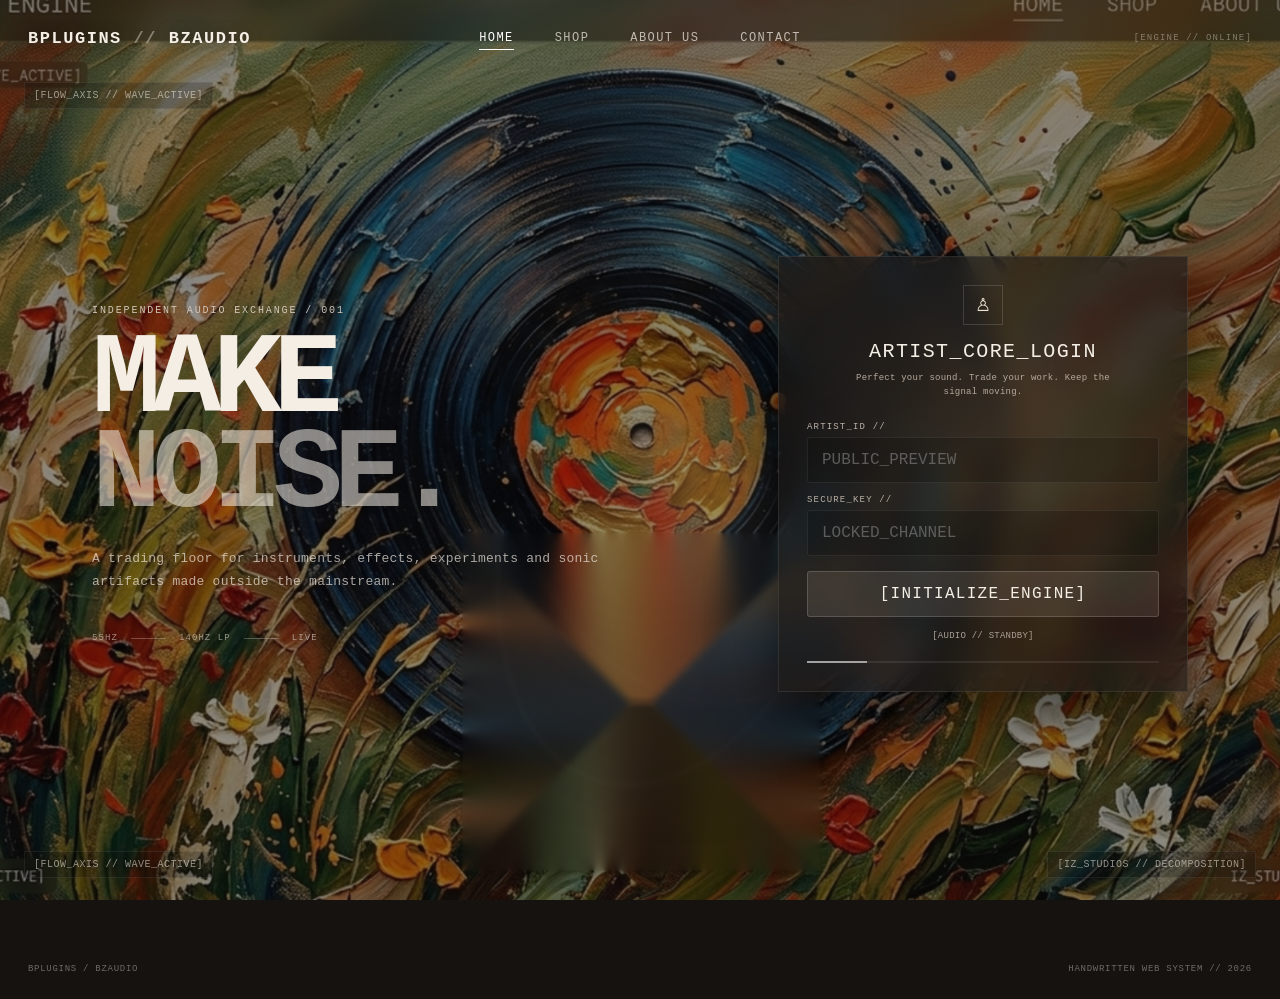
==== index.html @ 6cfb663a "Add files via upload" ====
<!doctype html>
<html lang="en">
<head>
  <meta charset="utf-8">
  <meta name="viewport" content="width=device-width, initial-scale=1">
  <meta name="description" content="Bplugins by BZaudio — independent audio plugin trading platform.">
  <title>Bplugins // BZaudio</title>
  <link rel="stylesheet" href="./styles.css">
</head>
<body>
  <!-- PART 1: PUBLIC SHELL / NAVIGATION -->
  <header class="site-header">
    <a class="brand" href="#home" aria-label="Bplugins home">BPLUGINS <span>//</span> BZAUDIO</a>
    <nav class="main-nav" aria-label="Primary navigation">
      <a href="#home" data-view="home">HOME</a>
      <a href="#shop" data-view="shop">SHOP</a>
      <a href="#about" data-view="about">ABOUT US</a>
      <a href="#contact" data-view="contact">CONTACT</a>
    </nav>
    <div class="header-state">[ENGINE // ONLINE]</div>
  </header>

  <div class="corner-code corner-a" aria-hidden="true">[FLOW_AXIS // WAVE_ACTIVE]</div>
  <div class="corner-code corner-b" aria-hidden="true">[FLOW_AXIS // WAVE_ACTIVE]</div>
  <div class="corner-code corner-c" aria-hidden="true">[IZ_STUDIOS // DECOMPOSITION]</div>

  <main class="app-shell">
    <!-- PART 2: PUBLIC VIEW SYSTEM -->
    <section id="home" class="view visible" aria-labelledby="home-title">
      <div class="home-stage">
        <div class="stage-copy">
          <p class="eyebrow">INDEPENDENT AUDIO EXCHANGE / 001</p>
          <h1 id="home-title">MAKE<br><em>NOISE.</em></h1>
          <p class="intro">A trading floor for instruments, effects, experiments and sonic artifacts made outside the mainstream.</p>
          <div class="signal-readout">
            <span>55HZ</span><i></i><span>140HZ LP</span><i></i><span>LIVE</span>
          </div>
        </div>

        <div class="artist-core glass-panel">
          <div class="lock-mark" aria-hidden="true">♙</div>
          <div class="core-label">ARTIST_CORE_LOGIN</div>
          <div class="core-hint">Perfect your sound. Trade your work. Keep the signal moving.</div>
          <label for="artist-id">ARTIST_ID //</label>
          <input id="artist-id" type="text" placeholder="PUBLIC_PREVIEW" disabled>
          <label for="secure-key">SECURE_KEY //</label>
          <input id="secure-key" type="password" placeholder="LOCKED_CHANNEL" disabled>
          <button id="audition-button" class="primary-command" type="button">[INITIALIZE_ENGINE]</button>
          <div id="audio-status" class="core-status" role="status">[AUDIO // STANDBY]</div>
          <div class="core-meter" aria-hidden="true"><span></span></div>
        </div>

        <div class="stage-orbit" aria-hidden="true"></div>
      </div>
    </section>

    <section id="shop" class="view hidden" aria-labelledby="shop-title">
      <div class="page-panel glass-panel">
        <div class="section-heading">
          <p class="eyebrow">MARKET FLOOR / LIVE RANKING</p>
          <h2 id="shop-title">Plugin Exchange</h2>
          <p>Applause changes rank instantly. The floor is sorted by score every time an asset is supported.</p>
        </div>
        <div id="plugin-grid" class="plugin-grid" aria-live="polite">
          <article class="plugin-card glass-panel" data-score="87" data-tier="Artisan">
            <div class="card-meta"><span>FX / 01</span><span class="tier-badge">ARTISAN</span></div>
            <h3>Grain Relay</h3>
            <p>Granular delay textures for fractured movement and unstable tails.</p>
            <div class="score-row"><strong class="score">87</strong><span>APPLAUSE</span></div>
            <button class="applaud-button" type="button">[APPLAUD]</button>
          </article>
          <article class="plugin-card glass-panel" data-score="126" data-tier="Elite">
            <div class="card-meta"><span>SYNTH / 02</span><span class="tier-badge">ELITE</span></div>
            <h3>Northline</h3>
            <p>A compact mono synth with hard edges, sub weight, and cinematic drift.</p>
            <div class="score-row"><strong class="score">126</strong><span>APPLAUSE</span></div>
            <button class="applaud-button" type="button">[APPLAUD]</button>
          </article>
          <article class="plugin-card glass-panel" data-score="42" data-tier="Exhibition">
            <div class="card-meta"><span>UTILITY / 03</span><span class="tier-badge">EXHIBITION</span></div>
            <h3>Phase Cartographer</h3>
            <p>A visual utility for tracing stereo phase relationships in real time.</p>
            <div class="score-row"><strong class="score">42</strong><span>APPLAUSE</span></div>
            <button class="applaud-button" type="button">[APPLAUD]</button>
          </article>
          <article class="plugin-card glass-panel" data-score="61" data-tier="Artisan">
            <div class="card-meta"><span>DRUM / 04</span><span class="tier-badge">ARTISAN</span></div>
            <h3>Dust Circuit</h3>
            <p>Lo-fi percussion processing with transient wear and controlled grit.</p>
            <div class="score-row"><strong class="score">61</strong><span>APPLAUSE</span></div>
            <button class="applaud-button" type="button">[APPLAUD]</button>
          </article>
        </div>
        <div id="live-trades" class="live-trades"></div>
      </div>
    </section>

    <section id="about" class="view hidden" aria-labelledby="about-title">
      <div class="page-panel glass-panel">
        <p class="eyebrow">ABOUT / BZAUDIO</p>
        <h2 id="about-title">Built around exchange.</h2>
        <div class="manifesto-grid">
          <div>
            <span class="manifesto-number">01</span>
            <h3>DISCOVER</h3>
            <p>Find strange, useful, unfinished and finished audio tools without a noisy recommendation layer.</p>
          </div>
          <div>
            <span class="manifesto-number">02</span>
            <h3>APPLAUD</h3>
            <p>Community support changes an asset's score and moves it through the exhibition tiers.</p>
          </div>
          <div>
            <span class="manifesto-number">03</span>
            <h3>BARTER</h3>
            <p>Offer a collection of your work and define exactly what you want back.</p>
          </div>
        </div>
      </div>
    </section>

    <section id="contact" class="view hidden" aria-labelledby="contact-title">
      <div class="page-panel glass-panel">
        <div class="section-heading">
          <p class="eyebrow">BARTER DESK / TRANSACTION BUILDER</p>
          <h2 id="contact-title">Build a trade.</h2>
          <p>Describe what you can release and what you want in return. The browser packages the request as JSON and opens your email client.</p>
        </div>

        <form id="barter-form" class="barter-form">
          <div class="barter-columns">
            <fieldset>
              <legend>OUTGOING ASSETS</legend>
              <div id="outgoing-list" class="dynamic-list">
                <div class="input-row">
                  <input name="outgoing[]" type="text" placeholder="Plugin / asset name" required>
                  <button class="remove-input" type="button" aria-label="Remove outgoing asset">×</button>
                </div>
              </div>
              <button id="add-outgoing" class="text-button" type="button">[+ ADD ASSET]</button>
            </fieldset>

            <fieldset>
              <legend>SEEKING TARGETS</legend>
              <div id="seeking-list" class="dynamic-list">
                <div class="input-row">
                  <input name="seeking[]" type="text" placeholder="Wanted plugin / target" required>
                  <button class="remove-input" type="button" aria-label="Remove seeking target">×</button>
                </div>
              </div>
              <button id="add-seeking" class="text-button" type="button">[+ ADD TARGET]</button>
            </fieldset>
          </div>

          <label for="trader-note">NOTE //</label>
          <textarea id="trader-note" name="note" rows="6" placeholder="Optional context for the curator..."></textarea>
          <button class="primary-command" type="submit">[TRANSMIT_BARTER_PACKAGE]</button>
          <p id="barter-status" class="status-line" role="status"></p>
        </form>
      </div>
    </section>
  </main>

  <footer class="site-footer">
    <span>BPLUGINS / BZAUDIO</span>
    <span>HANDWRITTEN WEB SYSTEM // 2026</span>
  </footer>

  <!-- PART 3: PUBLIC INTERACTION ENGINE -->
  <script>
    (() => {
      "use strict";

      const views = [...document.querySelectorAll(".view")];
      const navLinks = [...document.querySelectorAll(".main-nav a")];

      function showView(id, writeHash = true) {
        const target = document.getElementById(id) || document.getElementById("home");
        views.forEach(view => {
          const active = view === target;
          view.classList.toggle("visible", active);
          view.classList.toggle("hidden", !active);
        });
        navLinks.forEach(link => {
          link.setAttribute("aria-current", link.dataset.view === target.id ? "page" : "false");
        });
        if (writeHash && location.hash !== `#${target.id}`) {
          history.replaceState(null, "", `#${target.id}`);
        }
        window.scrollTo({ top: 0, behavior: "smooth" });
      }

      navLinks.forEach(link => link.addEventListener("click", event => {
        event.preventDefault();
        showView(link.dataset.view);
      }));

      window.addEventListener("hashchange", () => showView(location.hash.slice(1) || "home", false));
      showView(location.hash.slice(1) || "home", false);

      // Real Web Audio engine: sawtooth 55 Hz -> 140 Hz low-pass -> output.
      let audioContext = null;
      let oscillator = null;
      let filter = null;
      let gain = null;

      const auditionButton = document.getElementById("audition-button");
      const ambientGlow = document.querySelector(".stage-orbit");
      const audioStatus = document.getElementById("audio-status");

      async function startDrone() {
        audioContext ||= new (window.AudioContext || window.webkitAudioContext)();
        if (audioContext.state === "suspended") await audioContext.resume();

        oscillator = audioContext.createOscillator();
        filter = audioContext.createBiquadFilter();
        gain = audioContext.createGain();

        oscillator.type = "sawtooth";
        oscillator.frequency.value = 55;
        filter.type = "lowpass";
        filter.frequency.value = 140;
        filter.Q.value = 0.65;
        gain.gain.value = 0.035;

        oscillator.connect(filter);
        filter.connect(gain);
        gain.connect(audioContext.destination);
        oscillator.start();

        ambientGlow.classList.add("is-playing");
        auditionButton.textContent = "[STOP_CANVAS_SIGNATURE]";
        audioStatus.textContent = "[AUDIO // 55HZ_SAW // 140HZ_LP // ACTIVE]";
      }

      function stopDrone() {
        if (!oscillator) return;
        oscillator.stop();
        oscillator.disconnect();
        filter.disconnect();
        gain.disconnect();
        oscillator = null;
        filter = null;
        gain = null;
        ambientGlow.classList.remove("is-playing");
        auditionButton.textContent = "[INITIALIZE_ENGINE]";
        audioStatus.textContent = "[AUDIO // STANDBY]";
      }

      auditionButton.addEventListener("click", async () => {
        try {
          if (oscillator) stopDrone();
          else await startDrone();
        } catch (error) {
          audioStatus.textContent = `[AUDIO // ERROR: ${error.message}]`;
        }
      });

      const grid = document.getElementById("plugin-grid");

      function applyTier(card) {
        const score = Number(card.dataset.score);
        const tier = score >= 100 ? "Elite" : score >= 50 ? "Artisan" : "Exhibition";
        card.dataset.tier = tier;
        card.classList.remove("tier-elite", "tier-artisan", "tier-exhibition");
        card.classList.add(`tier-${tier.toLowerCase()}`);
        card.querySelector(".tier-badge").textContent = tier.toUpperCase();
      }

      function sortCards() {
        [...grid.children]
          .sort((a, b) => Number(b.dataset.score) - Number(a.dataset.score))
          .forEach(card => grid.appendChild(card));
      }

      grid.addEventListener("click", event => {
        const button = event.target.closest(".applaud-button");
        if (!button) return;
        const card = button.closest(".plugin-card");
        card.dataset.score = String(Number(card.dataset.score) + 1);
        card.querySelector(".score").textContent = card.dataset.score;
        applyTier(card);
        sortCards();
      });

      grid.querySelectorAll(".plugin-card").forEach(applyTier);
      sortCards();

      function addDynamicInput(container, name, placeholder) {
        const row = document.createElement("div");
        row.className = "input-row";
        row.innerHTML = `<input name="${name}[]" type="text" placeholder="${placeholder}" required><button class="remove-input" type="button" aria-label="Remove input">×</button>`;
        container.appendChild(row);
      }

      document.getElementById("add-outgoing").addEventListener("click", () => {
        addDynamicInput(document.getElementById("outgoing-list"), "outgoing", "Plugin / asset name");
      });

      document.getElementById("add-seeking").addEventListener("click", () => {
        addDynamicInput(document.getElementById("seeking-list"), "seeking", "Wanted plugin / target");
      });

      document.querySelectorAll(".dynamic-list").forEach(list => {
        list.addEventListener("click", event => {
          if (!event.target.classList.contains("remove-input")) return;
          const rows = list.querySelectorAll(".input-row");
          if (rows.length > 1) event.target.closest(".input-row").remove();
        });
      });

      document.getElementById("barter-form").addEventListener("submit", event => {
        event.preventDefault();
        const form = new FormData(event.currentTarget);
        const payload = {
          type: "Bplugins barter submission",
          createdAt: new Date().toISOString(),
          outgoingAssets: form.getAll("outgoing[]").map(v => v.trim()).filter(Boolean),
          seekingTargets: form.getAll("seeking[]").map(v => v.trim()).filter(Boolean),
          note: String(form.get("note") || "").trim()
        };

        const json = JSON.stringify(payload, null, 2);
        const subject = encodeURIComponent("Bplugins Barter Package");
        const body = encodeURIComponent(json);
        document.getElementById("barter-status").textContent = "[TRANSMISSION // EMAIL_CLIENT_OPENING]";
        window.location.href = `mailto:?subject=${subject}&body=${body}`;
      });

      // Render curator-promoted floor trades into the public shop.
      const liveTrades = document.getElementById("live-trades");

      function renderLiveTrades() {
        let trades = [];
        try { trades = JSON.parse(localStorage.getItem("bplugins_live_trades") || "[]"); }
        catch { trades = []; }

        if (!trades.length) {
          liveTrades.innerHTML = "";
          return;
        }

        liveTrades.innerHTML = `
          <div class="live-floor-heading">
            <span>CURATOR FLOOR</span>
            <span>${trades.length} ACTIVE TRADE${trades.length === 1 ? "" : "S"}</span>
          </div>
          <div class="trade-card-grid">
            ${trades.map((trade, index) => `
              <article class="trade-card glass-panel">
                <div class="card-meta"><span>TRADE / ${String(index + 1).padStart(2, "0")}</span><span class="tier-badge">LIVE</span></div>
                <h3>${escapeHTML(trade.outgoingAssets.join(" + "))}</h3>
                <p>Seeking: ${escapeHTML(trade.seekingTargets.join(" + "))}</p>
                <small>${escapeHTML(trade.note || "No additional note.")}</small>
              </article>
            `).join("")}
          </div>`;
      }

      function escapeHTML(value) {
        return String(value)
          .replaceAll("&", "&amp;")
          .replaceAll("<", "&lt;")
          .replaceAll(">", "&gt;")
          .replaceAll('"', "&quot;")
          .replaceAll("'", "&#039;");
      }

      renderLiveTrades();
      window.addEventListener("storage", renderLiveTrades);

      // Hidden admission sequence. Only the exact final three characters "bza" trigger.
      let keyBuffer = "";
      window.addEventListener("keydown", event => {
        if (event.key.length !== 1) return;
        keyBuffer = (keyBuffer + event.key.toLowerCase()).slice(-3);
        if (keyBuffer === "bza") window.location.assign("./admin.html");
      });
    })();
  </script>
</body>
</html>
---- styles.css ----
/* PART 1: VISUAL FOUNDATION / OIL CANVAS / TYPOGRAPHY */
:root {
  --ink: #f4eee5;
  --muted: #b6aa9d;
  --dim: #81766b;
  --line: rgba(255,255,255,.11);
  --glass: rgba(28,25,23,.65);
  --gold: #FFD700;
  --orange: #E56A25;
  --red: #d56a59;
  --shadow: 0 20px 50px rgba(0,0,0,.5);
  --mono: "Courier New", Courier, monospace;
}

* { box-sizing: border-box; }

html {
  min-height: 100%;
  scroll-behavior: smooth;
}

body {
  min-height: 100vh;
  margin: 0;
  color: var(--ink);
  background-image:
    linear-gradient(rgba(12, 10, 9, 0.45), rgba(12, 10, 9, 0.45)),
    url("./image_gJ_vgo.png");
  background-position: center center;
  background-repeat: no-repeat;
  background-attachment: fixed;
  background-size: cover;
  background-color: #16120f;
  font-family: var(--mono);
  letter-spacing: .015em;
  overflow-x: hidden;
}

::selection { background: rgba(255,255,255,.2); color: #fff; }

button, input, textarea { font: inherit; }

button { cursor: pointer; }

a { color: inherit; }

.glass-panel {
  background: rgba(28, 25, 23, 0.65);
  backdrop-filter: blur(14px);
  -webkit-backdrop-filter: blur(14px);
  border: 1px solid rgba(255,255,255,.08);
  box-shadow: 0 20px 50px rgba(0,0,0,.5);
}

.site-header {
  position: relative;
  z-index: 20;
  width: min(1380px, calc(100% - 56px));
  margin: 0 auto;
  padding: 26px 0 20px;
  display: grid;
  grid-template-columns: 1fr auto 1fr;
  align-items: center;
  gap: 25px;
}

.brand {
  text-decoration: none;
  font-size: 17px;
  font-weight: 700;
  letter-spacing: .09em;
  text-shadow: 0 1px 15px rgba(0,0,0,.35);
}

.brand span { opacity: .42; }

.main-nav {
  display: flex;
  justify-content: center;
  gap: clamp(18px, 3.2vw, 48px);
}

.main-nav a {
  position: relative;
  padding: 5px 0;
  text-decoration: none;
  color: rgba(244,238,229,.72);
  font-size: 12px;
  letter-spacing: .12em;
}

.main-nav a::after {
  content: "";
  position: absolute;
  left: 0;
  right: 100%;
  bottom: 0;
  height: 1px;
  background: currentColor;
  transition: right .25s ease;
}

.main-nav a:hover,
.main-nav a[aria-current="page"] { color: #fff; }

.main-nav a:hover::after,
.main-nav a[aria-current="page"]::after { right: 0; }

.header-state {
  justify-self: end;
  color: rgba(244,238,229,.4);
  font-size: 9px;
  letter-spacing: .13em;
}

.corner-code {
  position: fixed;
  z-index: 10;
  pointer-events: none;
  color: rgba(245,238,229,.56);
  background: rgba(12,10,9,.22);
  border: 1px solid rgba(255,255,255,.07);
  padding: 7px 9px;
  font-size: 10px;
  letter-spacing: .05em;
}

.corner-a { left: 24px; top: 82px; }
.corner-b { left: 24px; bottom: 22px; }
.corner-c { right: 24px; bottom: 22px; }

.app-shell,
.dashboard-shell {
  width: min(1380px, calc(100% - 56px));
  margin: 0 auto;
  position: relative;
  z-index: 5;
}

.view { padding: 44px 0 80px; }
.view.hidden { display: none; }
.view.visible { display: block; }

h1, h2, h3, p { margin-top: 0; }

h1 {
  font-size: clamp(58px, 9vw, 132px);
  line-height: .83;
  letter-spacing: -.075em;
  margin-bottom: 24px;
}

h1 em {
  font-style: normal;
  opacity: .55;
}

h2 {
  font-size: clamp(36px, 5vw, 68px);
  line-height: .92;
  letter-spacing: -.06em;
}

h3 { font-size: 21px; }

.eyebrow {
  margin-bottom: 17px;
  color: #d1c5b9;
  font-size: 10px;
  letter-spacing: .19em;
}

.intro {
  max-width: 580px;
  color: rgba(244,238,229,.68);
  line-height: 1.75;
  font-size: 13px;
}

.status-line {
  min-height: 16px;
  color: #bcb1a6;
  font-size: 10px;
  letter-spacing: .05em;
}

/* PART 2: MASTERPIECE COMPONENTS / HOME / SHOP / FORMS */
.home-stage {
  position: relative;
  min-height: calc(100vh - 130px);
  display: grid;
  grid-template-columns: minmax(0, 1fr) minmax(330px, 410px);
  align-items: center;
  gap: 6vw;
  padding: 60px 5vw 110px;
  overflow: hidden;
}

.stage-copy { position: relative; z-index: 3; }

.signal-readout {
  margin-top: 40px;
  display: flex;
  align-items: center;
  gap: 13px;
  color: rgba(244,238,229,.55);
  font-size: 9px;
  letter-spacing: .12em;
}

.signal-readout i {
  width: 35px;
  height: 1px;
  background: rgba(255,255,255,.25);
}

.artist-core {
  position: relative;
  z-index: 8;
  width: 100%;
  padding: 28px;
  overflow: hidden;
}

.artist-core::before {
  content: "";
  position: absolute;
  inset: -35%;
  background: radial-gradient(circle at 50% 45%, rgba(255,205,130,.12), transparent 38%);
  pointer-events: none;
}

.lock-mark,
.core-label,
.core-hint,
.artist-core label,
.artist-core input,
.artist-core button,
.core-status,
.core-meter { position: relative; z-index: 1; }

.lock-mark {
  width: 40px;
  height: 40px;
  display: grid;
  place-items: center;
  margin: 0 auto 15px;
  border: 1px solid rgba(255,255,255,.14);
  color: #efe5d4;
  font-size: 18px;
}

.core-label {
  text-align: center;
  font-size: 20px;
  letter-spacing: .07em;
  margin-bottom: 9px;
}

.core-hint {
  margin: 0 auto 22px;
  max-width: 290px;
  text-align: center;
  color: var(--muted);
  font-size: 9px;
  line-height: 1.55;
}

.artist-core label {
  display: block;
  margin: 12px 0 5px;
  color: #bdb1a5;
  font-size: 9px;
}

input, textarea {
  width: 100%;
  border: 1px solid rgba(255,255,255,.1);
  outline: none;
  border-radius: 3px;
  background: rgba(5,4,3,.28);
  color: var(--ink);
  padding: 13px 14px;
}

input:focus, textarea:focus {
  border-color: rgba(255,255,255,.35);
  box-shadow: 0 0 0 2px rgba(255,255,255,.025);
}

input:disabled { opacity: .7; }

.primary-command,
.text-button,
.danger-button {
  border: 1px solid rgba(255,255,255,.16);
  border-radius: 3px;
  background: rgba(232,218,195,.11);
  color: var(--ink);
  padding: 13px 15px;
  letter-spacing: .08em;
  transition: transform .18s ease, background .18s ease, border-color .18s ease;
}

.primary-command {
  width: 100%;
  margin-top: 15px;
}

.primary-command:hover,
.text-button:hover {
  background: rgba(255,255,255,.12);
  border-color: rgba(255,255,255,.28);
  transform: translateY(-1px);
}

.core-status {
  margin: 14px 0 0;
  text-align: center;
  color: #aaa095;
  font-size: 9px;
}

.core-meter {
  height: 2px;
  margin-top: 20px;
  overflow: hidden;
  background: rgba(255,255,255,.08);
}

.core-meter span {
  display: block;
  width: 17%;
  height: 100%;
  background: rgba(255,255,255,.55);
  transition: width .3s ease;
}

.artist-core:has(+ .stage-orbit) { isolation: isolate; }

.stage-orbit {
  position: absolute;
  width: min(75vw, 780px);
  aspect-ratio: 1;
  left: 54%;
  top: 49%;
  transform: translate(-50%, -50%);
  border-radius: 50%;
  background: radial-gradient(circle, rgba(255,239,196,.16) 0 5%, transparent 23%, rgba(7,10,10,.16) 40%, transparent 65%);
  filter: blur(2px);
  opacity: .6;
  pointer-events: none;
}

.stage-orbit::before,
.stage-orbit::after {
  content: "";
  position: absolute;
  inset: 11%;
  border: 1px solid rgba(255,255,255,.12);
  border-radius: 50%;
  transform: rotate(18deg) scaleX(.58);
}

.stage-orbit::after {
  inset: 22%;
  transform: rotate(-23deg) scaleX(.78);
  border-color: rgba(255,255,255,.08);
}

.stage-orbit.is-playing {
  animation: syncPulse 1.82s ease-in-out infinite;
}

.stage-orbit.is-playing::before {
  animation: orbitSpin 7s linear infinite;
}

.stage-orbit.is-playing::after {
  animation: orbitSpinReverse 10s linear infinite;
}

@keyframes syncPulse {
  0%, 100% { transform: translate(-50%, -50%) scale(.92); opacity: .42; }
  50% { transform: translate(-50%, -50%) scale(1.07); opacity: .86; }
}

@keyframes orbitSpin {
  to { transform: rotate(378deg) scaleX(.58); }
}

@keyframes orbitSpinReverse {
  to { transform: rotate(-383deg) scaleX(.78); }
}

.page-panel {
  padding: clamp(25px, 5vw, 60px);
}

.section-heading {
  max-width: 800px;
  margin-bottom: 36px;
}

.section-heading p:not(.eyebrow) {
  color: var(--muted);
  line-height: 1.7;
  font-size: 12px;
}

.plugin-grid,
.trade-card-grid {
  display: grid;
  grid-template-columns: repeat(auto-fill, minmax(235px, 1fr));
  gap: 17px;
}

.plugin-card {
  min-height: 310px;
  padding: 22px;
  display: flex;
  flex-direction: column;
  border-color: rgba(255,255,255,.08);
  transition: transform .2s ease, border-color .2s ease;
}

.plugin-card:hover,
.trade-card:hover { transform: translateY(-3px); }

.card-meta,
.score-row,
.auth-footer,
.live-floor-heading {
  display: flex;
  align-items: center;
  justify-content: space-between;
  gap: 12px;
}

.card-meta {
  color: var(--muted);
  font-size: 9px;
  letter-spacing: .1em;
}

.tier-badge,
.status-chip,
.state-chip {
  padding: 5px 7px;
  border: 1px solid currentColor;
  font-size: 8px;
  letter-spacing: .1em;
}

.plugin-card p,
.trade-card p {
  color: var(--muted);
  font-size: 11px;
  line-height: 1.65;
}

.score-row {
  margin-top: auto;
  padding: 20px 0 10px;
  color: var(--muted);
  font-size: 8px;
  letter-spacing: .12em;
}

.score-row strong {
  color: var(--ink);
  font-size: 33px;
  letter-spacing: -.05em;
}

.applaud-button {
  border: 1px solid var(--line);
  background: rgba(0,0,0,.14);
  color: var(--ink);
  padding: 11px;
}

.applaud-button:hover { background: rgba(255,255,255,.07); }

.tier-elite { border-color: rgba(255,215,0,.95); }
.tier-elite .tier-badge { color: var(--gold); }
.tier-artisan { border-color: rgba(229,106,37,.95); }
.tier-artisan .tier-badge { color: var(--orange); }
.tier-exhibition { border-color: rgba(255,255,255,.08); }

.live-trades { margin-top: 55px; }
.live-floor-heading {
  padding-bottom: 13px;
  border-bottom: 1px solid var(--line);
  color: #c8bdb1;
  font-size: 9px;
  letter-spacing: .14em;
}
.trade-card-grid { margin-top: 15px; }
.trade-card { padding: 20px; }
.trade-card small { color: var(--dim); font-size: 9px; line-height: 1.5; }

.manifesto-grid {
  display: grid;
  grid-template-columns: repeat(3, 1fr);
  gap: 1px;
  background: rgba(255,255,255,.08);
}

.manifesto-grid > div {
  min-height: 240px;
  padding: 28px;
  background: rgba(12,10,9,.22);
}

.manifesto-number {
  color: rgba(255,255,255,.35);
  font-size: 10px;
}

.manifesto-grid p {
  color: var(--muted);
  font-size: 11px;
  line-height: 1.75;
}

.barter-form,
.ingest-form,
.login-form {
  display: grid;
  gap: 11px;
}

.barter-columns {
  display: grid;
  grid-template-columns: 1fr 1fr;
  gap: 16px;
}

fieldset {
  min-width: 0;
  border: 1px solid var(--line);
  padding: 20px;
}

legend,
label {
  color: #c6baae;
  font-size: 9px;
  letter-spacing: .13em;
}

.dynamic-list {
  display: grid;
  gap: 8px;
  margin-bottom: 11px;
}

.input-row {
  display: grid;
  grid-template-columns: 1fr auto;
  gap: 6px;
}

.remove-input {
  width: 43px;
  border: 1px solid var(--line);
  background: transparent;
  color: var(--muted);
}

.text-button {
  justify-self: start;
  padding: 8px 10px;
  background: transparent;
  font-size: 9px;
}

.site-footer {
  width: min(1380px, calc(100% - 56px));
  margin: 0 auto;
  padding: 0 0 25px;
  display: flex;
  justify-content: space-between;
  color: rgba(244,238,229,.4);
  font-size: 9px;
  letter-spacing: .08em;
}

/* PART 3: PRIVATE TERMINAL / DASHBOARD / RESPONSIVE SYSTEM */
.auth-page {
  display: grid;
  place-items: center;
}

.auth-shell {
  width: min(650px, calc(100% - 30px));
  padding: 55px 0;
  position: relative;
  z-index: 5;
}

.auth-card {
  position: relative;
  padding: 34px;
  text-align: center;
}

.back-link {
  display: inline-block;
  margin-bottom: 25px;
  color: rgba(244,238,229,.45);
  text-decoration: none;
  font-size: 9px;
  letter-spacing: .12em;
}

.back-link:hover { color: #fff; }

.auth-icon {
  width: 43px;
  height: 43px;
  margin: 0 auto 16px;
  display: grid;
  place-items: center;
  border: 1px solid rgba(255,255,255,.13);
  color: #eee3d1;
}

.auth-card h1 {
  margin-bottom: 12px;
  font-size: clamp(35px, 7vw, 58px);
  letter-spacing: -.055em;
}

.auth-subtitle {
  max-width: 400px;
  margin: 0 auto 25px;
  color: var(--muted);
  font-size: 10px;
  line-height: 1.65;
}

.auth-card label {
  display: block;
  margin: 13px 0 6px;
  text-align: left;
}

.auth-meter {
  height: 2px;
  margin-top: 22px;
  overflow: hidden;
  background: rgba(255,255,255,.07);
}

.auth-meter span {
  display: block;
  width: 27%;
  height: 100%;
  background: rgba(255,255,255,.5);
  animation: terminalScan 4s linear infinite;
}

@keyframes terminalScan {
  0% { transform: translateX(-120%); }
  100% { transform: translateX(420%); }
}

.auth-footer {
  margin-top: 15px;
  color: rgba(255,255,255,.28);
  font-size: 8px;
  letter-spacing: .1em;
}

.auth-note {
  margin-top: 15px;
  padding: 20px 24px;
  color: var(--muted);
  font-size: 10px;
  line-height: 1.7;
}

.muted { color: var(--dim); }

.auth-corner {
  position: fixed;
  color: rgba(255,255,255,.35);
  font-size: 9px;
  letter-spacing: .07em;
}

.auth-corner-a { top: 24px; left: 24px; }
.auth-corner-b { right: 24px; bottom: 24px; }

.dashboard-shell {
  display: grid;
  gap: 17px;
  padding: 42px 0 80px;
}

.dashboard-header { padding-bottom: 5px; }

.dashboard-actions {
  justify-self: end;
  display: flex;
  align-items: center;
  gap: 15px;
}

.status-chip { color: #b9aea2; }

.compact { margin-bottom: 18px; }

.table-wrap { overflow-x: auto; }

table {
  width: 100%;
  border-collapse: collapse;
  font-size: 10px;
}

th, td {
  padding: 13px 10px;
  border-bottom: 1px solid var(--line);
  text-align: left;
  vertical-align: top;
}

th {
  color: var(--muted);
  font-size: 8px;
  letter-spacing: .1em;
}

.staged-row { background: rgba(229,106,37,.04); }
.state-chip.staged { color: var(--orange); }
.state-chip.live { color: #9eaa9e; }
.empty-cell { padding: 45px 10px; text-align: center; color: var(--dim); }

.command-row {
  display: flex;
  align-items: center;
  gap: 9px;
  flex-wrap: wrap;
}

.critical-panel {
  display: flex;
  align-items: center;
  justify-content: space-between;
  gap: 30px;
  padding: 27px;
  border-color: rgba(213,106,89,.25);
}

.critical-panel h2 {
  margin-bottom: 8px;
  font-size: 29px;
}

.critical-panel p:not(.eyebrow) {
  margin-bottom: 0;
  max-width: 650px;
  color: var(--muted);
  font-size: 10px;
  line-height: 1.6;
}

.danger-button {
  flex: 0 0 auto;
  color: #e0aaa1;
  border-color: rgba(213,106,89,.45);
  background: rgba(80,25,20,.16);
}

.danger-button:hover { background: rgba(213,106,89,.12); }

@media (max-width: 900px) {
  .site-header {
    grid-template-columns: 1fr;
    justify-items: start;
  }

  .header-state { display: none; }

  .main-nav {
    justify-content: flex-start;
    flex-wrap: wrap;
  }

  .home-stage {
    min-height: auto;
    grid-template-columns: 1fr;
    padding-top: 35px;
  }

  .artist-core { max-width: 430px; justify-self: center; }
  .stage-orbit { left: 50%; top: 50%; width: 85vw; }

  .manifesto-grid { grid-template-columns: 1fr; }
  .corner-code { display: none; }
}

@media (max-width: 650px) {
  .site-header,
  .app-shell,
  .dashboard-shell,
  .site-footer { width: min(100% - 24px, 1380px); }

  .site-header { padding-top: 18px; }
  .view { padding-top: 24px; }
  .home-stage { padding: 30px 0 70px; }
  .page-panel { padding: 23px; }

  h1 { font-size: 59px; }
  .barter-columns { grid-template-columns: 1fr; }

  .auth-card { padding: 25px 19px; }
  .auth-shell { width: min(100% - 20px, 650px); }

  .dashboard-actions {
    justify-self: start;
    flex-wrap: wrap;
  }

  .critical-panel {
    align-items: flex-start;
    flex-direction: column;
  }

  .site-footer {
    flex-direction: column;
    gap: 8px;
  }
}

@media (prefers-reduced-motion: reduce) {
  html { scroll-behavior: auto; }
  *, *::before, *::after {
    animation-duration: .001ms !important;
    transition-duration: .001ms !important;
  }
}
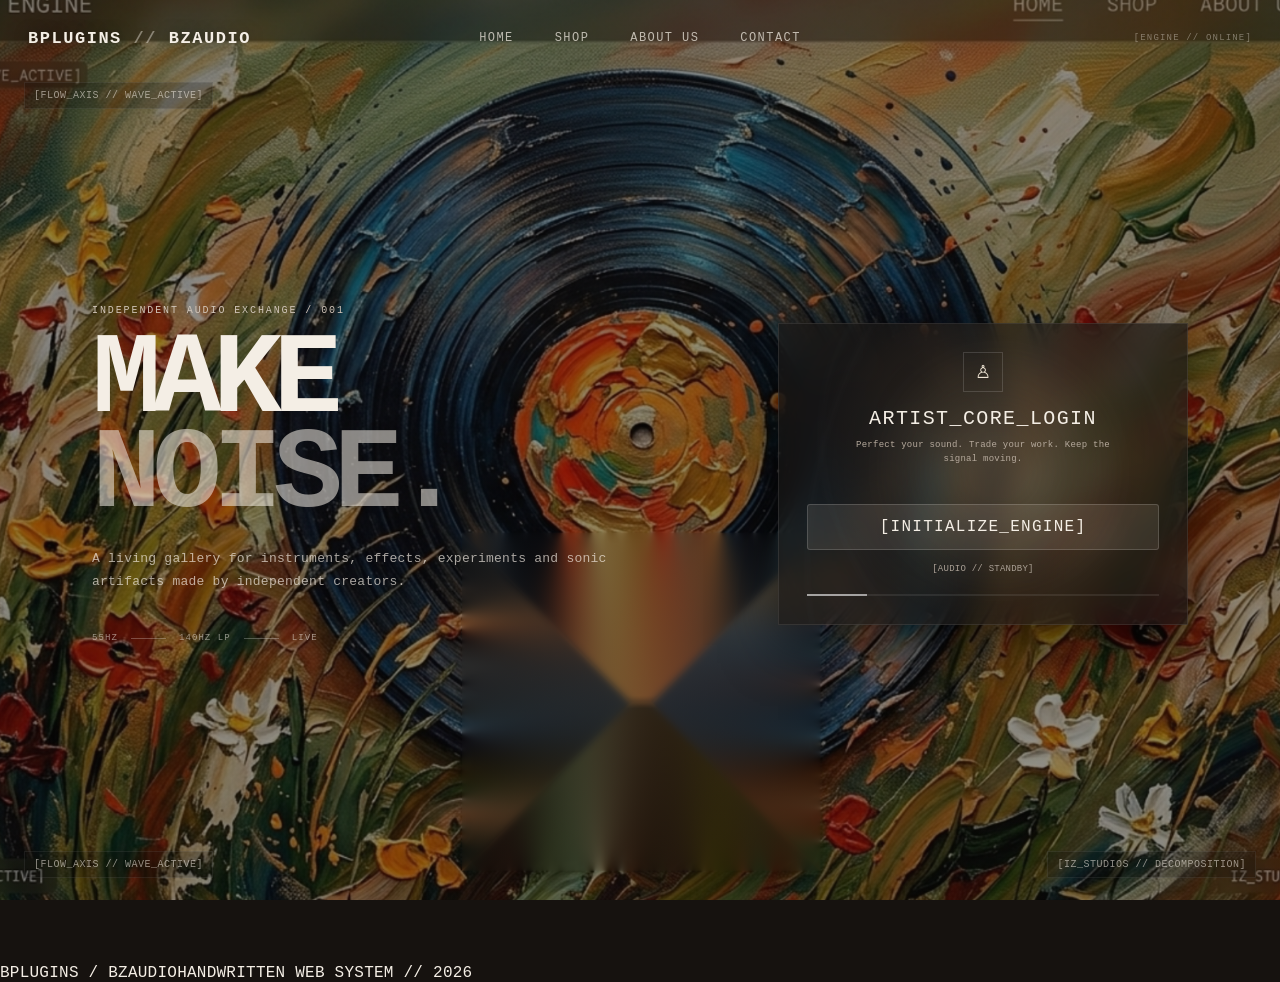
==== commit 0de9b795: "Refine Bplugins public masterpiece shell" ====
--- a/index.html
+++ b/index.html
@@ -1,382 +1 @@
-<!doctype html>
-<html lang="en">
-<head>
-  <meta charset="utf-8">
-  <meta name="viewport" content="width=device-width, initial-scale=1">
-  <meta name="description" content="Bplugins by BZaudio — independent audio plugin trading platform.">
-  <title>Bplugins // BZaudio</title>
-  <link rel="stylesheet" href="./styles.css">
-</head>
-<body>
-  <!-- PART 1: PUBLIC SHELL / NAVIGATION -->
-  <header class="site-header">
-    <a class="brand" href="#home" aria-label="Bplugins home">BPLUGINS <span>//</span> BZAUDIO</a>
-    <nav class="main-nav" aria-label="Primary navigation">
-      <a href="#home" data-view="home">HOME</a>
-      <a href="#shop" data-view="shop">SHOP</a>
-      <a href="#about" data-view="about">ABOUT US</a>
-      <a href="#contact" data-view="contact">CONTACT</a>
-    </nav>
-    <div class="header-state">[ENGINE // ONLINE]</div>
-  </header>
-
-  <div class="corner-code corner-a" aria-hidden="true">[FLOW_AXIS // WAVE_ACTIVE]</div>
-  <div class="corner-code corner-b" aria-hidden="true">[FLOW_AXIS // WAVE_ACTIVE]</div>
-  <div class="corner-code corner-c" aria-hidden="true">[IZ_STUDIOS // DECOMPOSITION]</div>
-
-  <main class="app-shell">
-    <!-- PART 2: PUBLIC VIEW SYSTEM -->
-    <section id="home" class="view visible" aria-labelledby="home-title">
-      <div class="home-stage">
-        <div class="stage-copy">
-          <p class="eyebrow">INDEPENDENT AUDIO EXCHANGE / 001</p>
-          <h1 id="home-title">MAKE<br><em>NOISE.</em></h1>
-          <p class="intro">A trading floor for instruments, effects, experiments and sonic artifacts made outside the mainstream.</p>
-          <div class="signal-readout">
-            <span>55HZ</span><i></i><span>140HZ LP</span><i></i><span>LIVE</span>
-          </div>
-        </div>
-
-        <div class="artist-core glass-panel">
-          <div class="lock-mark" aria-hidden="true">♙</div>
-          <div class="core-label">ARTIST_CORE_LOGIN</div>
-          <div class="core-hint">Perfect your sound. Trade your work. Keep the signal moving.</div>
-          <label for="artist-id">ARTIST_ID //</label>
-          <input id="artist-id" type="text" placeholder="PUBLIC_PREVIEW" disabled>
-          <label for="secure-key">SECURE_KEY //</label>
-          <input id="secure-key" type="password" placeholder="LOCKED_CHANNEL" disabled>
-          <button id="audition-button" class="primary-command" type="button">[INITIALIZE_ENGINE]</button>
-          <div id="audio-status" class="core-status" role="status">[AUDIO // STANDBY]</div>
-          <div class="core-meter" aria-hidden="true"><span></span></div>
-        </div>
-
-        <div class="stage-orbit" aria-hidden="true"></div>
-      </div>
-    </section>
-
-    <section id="shop" class="view hidden" aria-labelledby="shop-title">
-      <div class="page-panel glass-panel">
-        <div class="section-heading">
-          <p class="eyebrow">MARKET FLOOR / LIVE RANKING</p>
-          <h2 id="shop-title">Plugin Exchange</h2>
-          <p>Applause changes rank instantly. The floor is sorted by score every time an asset is supported.</p>
-        </div>
-        <div id="plugin-grid" class="plugin-grid" aria-live="polite">
-          <article class="plugin-card glass-panel" data-score="87" data-tier="Artisan">
-            <div class="card-meta"><span>FX / 01</span><span class="tier-badge">ARTISAN</span></div>
-            <h3>Grain Relay</h3>
-            <p>Granular delay textures for fractured movement and unstable tails.</p>
-            <div class="score-row"><strong class="score">87</strong><span>APPLAUSE</span></div>
-            <button class="applaud-button" type="button">[APPLAUD]</button>
-          </article>
-          <article class="plugin-card glass-panel" data-score="126" data-tier="Elite">
-            <div class="card-meta"><span>SYNTH / 02</span><span class="tier-badge">ELITE</span></div>
-            <h3>Northline</h3>
-            <p>A compact mono synth with hard edges, sub weight, and cinematic drift.</p>
-            <div class="score-row"><strong class="score">126</strong><span>APPLAUSE</span></div>
-            <button class="applaud-button" type="button">[APPLAUD]</button>
-          </article>
-          <article class="plugin-card glass-panel" data-score="42" data-tier="Exhibition">
-            <div class="card-meta"><span>UTILITY / 03</span><span class="tier-badge">EXHIBITION</span></div>
-            <h3>Phase Cartographer</h3>
-            <p>A visual utility for tracing stereo phase relationships in real time.</p>
-            <div class="score-row"><strong class="score">42</strong><span>APPLAUSE</span></div>
-            <button class="applaud-button" type="button">[APPLAUD]</button>
-          </article>
-          <article class="plugin-card glass-panel" data-score="61" data-tier="Artisan">
-            <div class="card-meta"><span>DRUM / 04</span><span class="tier-badge">ARTISAN</span></div>
-            <h3>Dust Circuit</h3>
-            <p>Lo-fi percussion processing with transient wear and controlled grit.</p>
-            <div class="score-row"><strong class="score">61</strong><span>APPLAUSE</span></div>
-            <button class="applaud-button" type="button">[APPLAUD]</button>
-          </article>
-        </div>
-        <div id="live-trades" class="live-trades"></div>
-      </div>
-    </section>
-
-    <section id="about" class="view hidden" aria-labelledby="about-title">
-      <div class="page-panel glass-panel">
-        <p class="eyebrow">ABOUT / BZAUDIO</p>
-        <h2 id="about-title">Built around exchange.</h2>
-        <div class="manifesto-grid">
-          <div>
-            <span class="manifesto-number">01</span>
-            <h3>DISCOVER</h3>
-            <p>Find strange, useful, unfinished and finished audio tools without a noisy recommendation layer.</p>
-          </div>
-          <div>
-            <span class="manifesto-number">02</span>
-            <h3>APPLAUD</h3>
-            <p>Community support changes an asset's score and moves it through the exhibition tiers.</p>
-          </div>
-          <div>
-            <span class="manifesto-number">03</span>
-            <h3>BARTER</h3>
-            <p>Offer a collection of your work and define exactly what you want back.</p>
-          </div>
-        </div>
-      </div>
-    </section>
-
-    <section id="contact" class="view hidden" aria-labelledby="contact-title">
-      <div class="page-panel glass-panel">
-        <div class="section-heading">
-          <p class="eyebrow">BARTER DESK / TRANSACTION BUILDER</p>
-          <h2 id="contact-title">Build a trade.</h2>
-          <p>Describe what you can release and what you want in return. The browser packages the request as JSON and opens your email client.</p>
-        </div>
-
-        <form id="barter-form" class="barter-form">
-          <div class="barter-columns">
-            <fieldset>
-              <legend>OUTGOING ASSETS</legend>
-              <div id="outgoing-list" class="dynamic-list">
-                <div class="input-row">
-                  <input name="outgoing[]" type="text" placeholder="Plugin / asset name" required>
-                  <button class="remove-input" type="button" aria-label="Remove outgoing asset">×</button>
-                </div>
-              </div>
-              <button id="add-outgoing" class="text-button" type="button">[+ ADD ASSET]</button>
-            </fieldset>
-
-            <fieldset>
-              <legend>SEEKING TARGETS</legend>
-              <div id="seeking-list" class="dynamic-list">
-                <div class="input-row">
-                  <input name="seeking[]" type="text" placeholder="Wanted plugin / target" required>
-                  <button class="remove-input" type="button" aria-label="Remove seeking target">×</button>
-                </div>
-              </div>
-              <button id="add-seeking" class="text-button" type="button">[+ ADD TARGET]</button>
-            </fieldset>
-          </div>
-
-          <label for="trader-note">NOTE //</label>
-          <textarea id="trader-note" name="note" rows="6" placeholder="Optional context for the curator..."></textarea>
-          <button class="primary-command" type="submit">[TRANSMIT_BARTER_PACKAGE]</button>
-          <p id="barter-status" class="status-line" role="status"></p>
-        </form>
-      </div>
-    </section>
-  </main>
-
-  <footer class="site-footer">
-    <span>BPLUGINS / BZAUDIO</span>
-    <span>HANDWRITTEN WEB SYSTEM // 2026</span>
-  </footer>
-
-  <!-- PART 3: PUBLIC INTERACTION ENGINE -->
-  <script>
-    (() => {
-      "use strict";
-
-      const views = [...document.querySelectorAll(".view")];
-      const navLinks = [...document.querySelectorAll(".main-nav a")];
-
-      function showView(id, writeHash = true) {
-        const target = document.getElementById(id) || document.getElementById("home");
-        views.forEach(view => {
-          const active = view === target;
-          view.classList.toggle("visible", active);
-          view.classList.toggle("hidden", !active);
-        });
-        navLinks.forEach(link => {
-          link.setAttribute("aria-current", link.dataset.view === target.id ? "page" : "false");
-        });
-        if (writeHash && location.hash !== `#${target.id}`) {
-          history.replaceState(null, "", `#${target.id}`);
-        }
-        window.scrollTo({ top: 0, behavior: "smooth" });
-      }
-
-      navLinks.forEach(link => link.addEventListener("click", event => {
-        event.preventDefault();
-        showView(link.dataset.view);
-      }));
-
-      window.addEventListener("hashchange", () => showView(location.hash.slice(1) || "home", false));
-      showView(location.hash.slice(1) || "home", false);
-
-      // Real Web Audio engine: sawtooth 55 Hz -> 140 Hz low-pass -> output.
-      let audioContext = null;
-      let oscillator = null;
-      let filter = null;
-      let gain = null;
-
-      const auditionButton = document.getElementById("audition-button");
-      const ambientGlow = document.querySelector(".stage-orbit");
-      const audioStatus = document.getElementById("audio-status");
-
-      async function startDrone() {
-        audioContext ||= new (window.AudioContext || window.webkitAudioContext)();
-        if (audioContext.state === "suspended") await audioContext.resume();
-
-        oscillator = audioContext.createOscillator();
-        filter = audioContext.createBiquadFilter();
-        gain = audioContext.createGain();
-
-        oscillator.type = "sawtooth";
-        oscillator.frequency.value = 55;
-        filter.type = "lowpass";
-        filter.frequency.value = 140;
-        filter.Q.value = 0.65;
-        gain.gain.value = 0.035;
-
-        oscillator.connect(filter);
-        filter.connect(gain);
-        gain.connect(audioContext.destination);
-        oscillator.start();
-
-        ambientGlow.classList.add("is-playing");
-        auditionButton.textContent = "[STOP_CANVAS_SIGNATURE]";
-        audioStatus.textContent = "[AUDIO // 55HZ_SAW // 140HZ_LP // ACTIVE]";
-      }
-
-      function stopDrone() {
-        if (!oscillator) return;
-        oscillator.stop();
-        oscillator.disconnect();
-        filter.disconnect();
-        gain.disconnect();
-        oscillator = null;
-        filter = null;
-        gain = null;
-        ambientGlow.classList.remove("is-playing");
-        auditionButton.textContent = "[INITIALIZE_ENGINE]";
-        audioStatus.textContent = "[AUDIO // STANDBY]";
-      }
-
-      auditionButton.addEventListener("click", async () => {
-        try {
-          if (oscillator) stopDrone();
-          else await startDrone();
-        } catch (error) {
-          audioStatus.textContent = `[AUDIO // ERROR: ${error.message}]`;
-        }
-      });
-
-      const grid = document.getElementById("plugin-grid");
-
-      function applyTier(card) {
-        const score = Number(card.dataset.score);
-        const tier = score >= 100 ? "Elite" : score >= 50 ? "Artisan" : "Exhibition";
-        card.dataset.tier = tier;
-        card.classList.remove("tier-elite", "tier-artisan", "tier-exhibition");
-        card.classList.add(`tier-${tier.toLowerCase()}`);
-        card.querySelector(".tier-badge").textContent = tier.toUpperCase();
-      }
-
-      function sortCards() {
-        [...grid.children]
-          .sort((a, b) => Number(b.dataset.score) - Number(a.dataset.score))
-          .forEach(card => grid.appendChild(card));
-      }
-
-      grid.addEventListener("click", event => {
-        const button = event.target.closest(".applaud-button");
-        if (!button) return;
-        const card = button.closest(".plugin-card");
-        card.dataset.score = String(Number(card.dataset.score) + 1);
-        card.querySelector(".score").textContent = card.dataset.score;
-        applyTier(card);
-        sortCards();
-      });
-
-      grid.querySelectorAll(".plugin-card").forEach(applyTier);
-      sortCards();
-
-      function addDynamicInput(container, name, placeholder) {
-        const row = document.createElement("div");
-        row.className = "input-row";
-        row.innerHTML = `<input name="${name}[]" type="text" placeholder="${placeholder}" required><button class="remove-input" type="button" aria-label="Remove input">×</button>`;
-        container.appendChild(row);
-      }
-
-      document.getElementById("add-outgoing").addEventListener("click", () => {
-        addDynamicInput(document.getElementById("outgoing-list"), "outgoing", "Plugin / asset name");
-      });
-
-      document.getElementById("add-seeking").addEventListener("click", () => {
-        addDynamicInput(document.getElementById("seeking-list"), "seeking", "Wanted plugin / target");
-      });
-
-      document.querySelectorAll(".dynamic-list").forEach(list => {
-        list.addEventListener("click", event => {
-          if (!event.target.classList.contains("remove-input")) return;
-          const rows = list.querySelectorAll(".input-row");
-          if (rows.length > 1) event.target.closest(".input-row").remove();
-        });
-      });
-
-      document.getElementById("barter-form").addEventListener("submit", event => {
-        event.preventDefault();
-        const form = new FormData(event.currentTarget);
-        const payload = {
-          type: "Bplugins barter submission",
-          createdAt: new Date().toISOString(),
-          outgoingAssets: form.getAll("outgoing[]").map(v => v.trim()).filter(Boolean),
-          seekingTargets: form.getAll("seeking[]").map(v => v.trim()).filter(Boolean),
-          note: String(form.get("note") || "").trim()
-        };
-
-        const json = JSON.stringify(payload, null, 2);
-        const subject = encodeURIComponent("Bplugins Barter Package");
-        const body = encodeURIComponent(json);
-        document.getElementById("barter-status").textContent = "[TRANSMISSION // EMAIL_CLIENT_OPENING]";
-        window.location.href = `mailto:?subject=${subject}&body=${body}`;
-      });
-
-      // Render curator-promoted floor trades into the public shop.
-      const liveTrades = document.getElementById("live-trades");
-
-      function renderLiveTrades() {
-        let trades = [];
-        try { trades = JSON.parse(localStorage.getItem("bplugins_live_trades") || "[]"); }
-        catch { trades = []; }
-
-        if (!trades.length) {
-          liveTrades.innerHTML = "";
-          return;
-        }
-
-        liveTrades.innerHTML = `
-          <div class="live-floor-heading">
-            <span>CURATOR FLOOR</span>
-            <span>${trades.length} ACTIVE TRADE${trades.length === 1 ? "" : "S"}</span>
-          </div>
-          <div class="trade-card-grid">
-            ${trades.map((trade, index) => `
-              <article class="trade-card glass-panel">
-                <div class="card-meta"><span>TRADE / ${String(index + 1).padStart(2, "0")}</span><span class="tier-badge">LIVE</span></div>
-                <h3>${escapeHTML(trade.outgoingAssets.join(" + "))}</h3>
-                <p>Seeking: ${escapeHTML(trade.seekingTargets.join(" + "))}</p>
-                <small>${escapeHTML(trade.note || "No additional note.")}</small>
-              </article>
-            `).join("")}
-          </div>`;
-      }
-
-      function escapeHTML(value) {
-        return String(value)
-          .replaceAll("&", "&amp;")
-          .replaceAll("<", "&lt;")
-          .replaceAll(">", "&gt;")
-          .replaceAll('"', "&quot;")
-          .replaceAll("'", "&#039;");
-      }
-
-      renderLiveTrades();
-      window.addEventListener("storage", renderLiveTrades);
-
-      // Hidden admission sequence. Only the exact final three characters "bza" trigger.
-      let keyBuffer = "";
-      window.addEventListener("keydown", event => {
-        if (event.key.length !== 1) return;
-        keyBuffer = (keyBuffer + event.key.toLowerCase()).slice(-3);
-        if (keyBuffer === "bza") window.location.assign("./admin.html");
-      });
-    })();
-  </script>
-</body>
-</html>
+<!doctype html><html lang="en"><head><meta charset="utf-8"><meta name="viewport" content="width=device-width,initial-scale=1"><meta name="description" content="Bplugins by BZaudio — independent audio plugin exchange."><title>Bplugins // BZaudio</title><link rel="stylesheet" href="./styles.css"></head><body class="public-page"><header class="site-header"><a class="brand" href="#home">BPLUGINS <span>//</span> BZAUDIO</a><nav class="main-nav" aria-label="Primary navigation"><a href="#home" data-view="home">HOME</a><a href="#shop" data-view="shop">SHOP</a><a href="#about" data-view="about">ABOUT US</a><a href="#contact" data-view="contact">CONTACT</a></nav><div class="header-state">[ENGINE // ONLINE]</div></header><div class="corner-code corner-a">[FLOW_AXIS // WAVE_ACTIVE]</div><div class="corner-code corner-b">[FLOW_AXIS // WAVE_ACTIVE]</div><div class="corner-code corner-c">[IZ_STUDIOS // DECOMPOSITION]</div><main class="app-shell"><section id="home" class="view visible"><div class="home-stage"><div class="stage-copy"><p class="eyebrow">INDEPENDENT AUDIO EXCHANGE / 001</p><h1>MAKE<br><em>NOISE.</em></h1><p class="intro">A living gallery for instruments, effects, experiments and sonic artifacts made by independent creators.</p><div class="signal-readout"><span>55HZ</span><i></i><span>140HZ LP</span><i></i><span>LIVE</span></div></div><div class="artist-core glass-panel"><div class="lock-mark">♙</div><div class="core-label">ARTIST_CORE_LOGIN</div><p class="core-hint">Perfect your sound. Trade your work. Keep the signal moving.</p><button id="audition-button" class="primary-command" type="button">[INITIALIZE_ENGINE]</button><div id="audio-status" class="core-status">[AUDIO // STANDBY]</div><div class="core-meter"><span></span></div><div class="stage-orbit" aria-hidden="true"></div></div></div></section><section id="shop" class="view hidden"><div class="page-panel glass-panel"><div class="section-heading"><p class="eyebrow">MARKET FLOOR / LIVE RANKING</p><h2>Plugin Exchange</h2><p>Discover plugins, hear samples, inspect artwork, applaud once per account, download releases and commit comments.</p></div><div class="plugin-grid" id="plugin-grid"></div><div id="live-trades" class="live-trades"></div></div></section><section id="about" class="view hidden"><div class="page-panel glass-panel"><p class="eyebrow">ABOUT / BZAUDIO</p><h2>The exchange is the artwork.</h2><div class="manifesto-grid"><div><span class="manifesto-number">01</span><h3>DISCOVER</h3><p>Explore independent audio instruments, effects, utilities and experiments.</p></div><div><span class="manifesto-number">02</span><h3>APPLAUD</h3><p>Each account can support an asset once; score changes its exhibition tier and value.</p></div><div><span class="manifesto-number">03</span><h3>BARTER</h3><p>Offer your work, seek another artist's work, and package the exchange as a structured trade.</p></div></div></div></section><section id="contact" class="view hidden"><div class="page-panel glass-panel"><div class="section-heading"><p class="eyebrow">BARTER DESK / TRANSACTION BUILDER</p><h2>Build a trade.</h2><p>Declare your outgoing assets and seeking targets, then transmit the JSON package to the curator.</p></div><form id="barter-form" class="barter-form"><div class="barter-columns"><fieldset><legend>OUTGOING ASSETS</legend><div id="outgoing-list" class="dynamic-list"><div class="input-row"><input name="outgoing[]" required placeholder="Plugin / asset"><button class="remove-input" type="button">×</button></div></div><button id="add-outgoing" class="text-button" type="button">[+ ADD ASSET]</button></fieldset><fieldset><legend>SEEKING TARGETS</legend><div id="seeking-list" class="dynamic-list"><div class="input-row"><input name="seeking[]" required placeholder="Wanted plugin / target"><button class="remove-input" type="button">×</button></div></div><button id="add-seeking" class="text-button" type="button">[+ ADD TARGET]</button></fieldset></div><label for="trader-note">NOTE //</label><textarea id="trader-note" name="note" rows="6" placeholder="Optional context..."></textarea><button class="primary-command" type="submit">[TRANSMIT_BARTER_PACKAGE]</button><p id="barter-status" class="status-line"></p></form></div></section></main><footer><span>BPLUGINS / BZAUDIO</span><span>HANDWRITTEN WEB SYSTEM // 2026</span></footer><script src="./app.js" defer></script><script src="./login-engine.js" defer></script></body></html>
